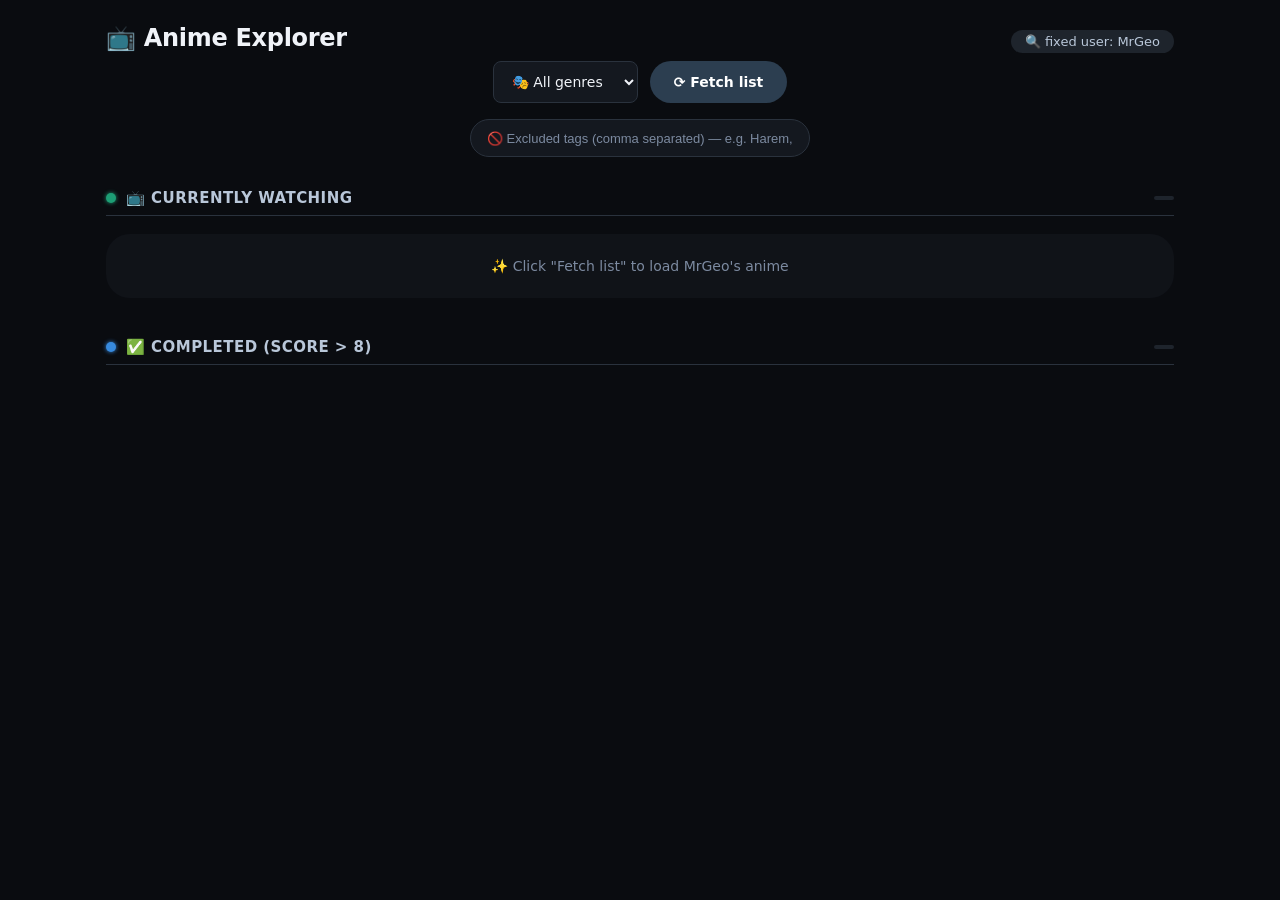
==== ani-recs/index.html @ ea2ded1f "multiple pages" ====
<!DOCTYPE html>
<html lang="en">
<head>
  <meta charset="UTF-8">
  <meta name="viewport" content="width=device-width, initial-scale=1.0, user-scalable=yes">
  <title>AniList Viewer · MrGeo</title>
  <link rel="stylesheet" href="style.css">
</head>
<body>
<div class="page">
  <div style="display: flex; justify-content: space-between; align-items: baseline; flex-wrap: wrap; margin-bottom: 0.5rem;">
    <h2 style="color: var(--color-text-primary); font-size: 1.5rem; font-weight: 600; letter-spacing: -0.3px;">📺 Anime Explorer</h2>
    <div class="user-hint">🔍 fixed user: MrGeo</div>
  </div>

  <div class="top-bar">
    <div class="inputs-row">
      <select class="genre-select" id="genre-select">
        <option value="">🎭 All genres</option>
        <option>Action</option><option>Adventure</option><option>Comedy</option>
        <option>Drama</option><option>Fantasy</option><option>Horror</option>
        <option>Mystery</option><option>Romance</option><option>Sci-Fi</option>
        <option>Slice of Life</option><option>Sports</option><option>Supernatural</option>
        <option>Thriller</option><option>Psychological</option><option>Mecha</option>
      </select>
      <button id="fetch-btn">⟳ Fetch list</button>
    </div>
    <div class="tags-row">
      <input type="text" id="tags-input" placeholder="🚫 Excluded tags (comma separated) — e.g. Harem, Gore, Ecchi" />
    </div>
  </div>

  <div class="section">
    <div class="section-header">
      <span class="dot dot-current"></span>
      <span class="section-title">📺 CURRENTLY WATCHING</span>
      <span class="count" id="current-count"></span>
    </div>
    <div class="anime-grid" id="current-list"><p class="empty">✨ Click "Fetch list" to load MrGeo's anime</p></div>
  </div>

  <div class="section">
    <div class="section-header">
      <span class="dot dot-completed"></span>
      <span class="section-title">✅ COMPLETED (score > 8)</span>
      <span class="count" id="completed-count"></span>
    </div>
    <div class="anime-grid" id="completed-list"></div>
  </div>
</div>

<script src="script.js"></script>
</body>
</html>
---- ani-recs/style.css ----
/* ------------------------------
   DARK MODE VARIABLES
-------------------------------- */
:root {
  --font-sans: system-ui, -apple-system, 'Segoe UI', Roboto, 'Helvetica Neue', sans-serif;
  --color-bg-page: #0a0c10;
  --color-bg-primary: #14181f;
  --color-bg-secondary: #1e242c;
  --color-bg-success: #0f2e24;
  --color-text-primary: #f0f3f8;
  --color-text-secondary: #b9c7d9;
  --color-text-tertiary: #7c8aa0;
  --color-text-success: #6fcf97;
  --color-text-danger: #f29b9b;
  --color-border-secondary: #2a323d;
  --color-border-tertiary: #2a323d;
  --border-radius-md: 8px;
  --border-radius-lg: 14px;
  --color-tag-bg: #1f3a4b;
  --color-tag-text: #b9e2ff;
}

* {
  box-sizing: border-box;
  margin: 0;
  padding: 0;
}

body {
  background-color: var(--color-bg-page);
  font-family: var(--font-sans);
}

.page {
  padding: 1.5rem 1rem;
  max-width: 1100px;
  margin: 0 auto;
}

/* top bar + compact row */
.top-bar {
  display: flex;
  flex-direction: column;
  align-items: center;
  gap: 16px;
  margin-bottom: 2rem;
}

.inputs-row {
  display: flex;
  gap: 12px;
  flex-wrap: wrap;
  justify-content: center;
  align-items: center;
  width: 100%;
}

.inputs-row input,
.inputs-row select,
.inputs-row button {
  font-family: var(--font-sans);
}

.genre-select {
  height: 42px;
  border-radius: var(--border-radius-md);
  border: 1px solid var(--color-border-secondary);
  background: var(--color-bg-primary);
  color: var(--color-text-primary);
  padding: 0 14px;
  font-size: 14px;
  font-weight: 500;
  cursor: pointer;
  transition: all 0.2s ease;
}

.genre-select:focus {
  outline: none;
  border-color: #5f7f9e;
  box-shadow: 0 0 0 2px rgba(95, 127, 158, 0.3);
}

#tags-input {
  width: 340px;
  background: var(--color-bg-primary);
  border: 1px solid var(--color-border-secondary);
  border-radius: 40px;
  padding: 10px 16px;
  font-size: 14px;
  color: var(--color-text-primary);
  transition: 0.2s;
}

#tags-input:focus {
  outline: none;
  border-color: #5f7f9e;
  background: #1a212a;
}

#tags-input::placeholder {
  color: var(--color-text-tertiary);
  font-size: 13px;
}

button {
  background: #2c3e50;
  border: none;
  border-radius: 40px;
  padding: 8px 24px;
  font-weight: 600;
  font-size: 14px;
  color: white;
  cursor: pointer;
  transition: background 0.2s, transform 0.05s;
  height: 42px;
  font-family: var(--font-sans);
}

button:hover {
  background: #3e5a6f;
}

button:active {
  transform: scale(0.97);
}

button:disabled {
  opacity: 0.6;
  cursor: not-allowed;
}

.tags-row {
  display: flex;
  gap: 8px;
  flex-wrap: wrap;
  justify-content: center;
  width: 100%;
}

/* sections */
.section {
  margin-bottom: 2.5rem;
}

.section-header {
  display: flex;
  align-items: center;
  gap: 10px;
  margin-bottom: 18px;
  padding-bottom: 8px;
  border-bottom: 1px solid var(--color-border-tertiary);
}

.section-title {
  font-size: 15px;
  font-weight: 600;
  color: var(--color-text-secondary);
  letter-spacing: 0.03em;
  text-transform: uppercase;
}

.dot {
  width: 10px;
  height: 10px;
  border-radius: 50%;
  flex-shrink: 0;
}

.dot-current {
  background: #1D9E75;
  box-shadow: 0 0 4px #1d9e75;
}

.dot-completed {
  background: #378ADD;
  box-shadow: 0 0 4px #378add;
}

.count {
  font-size: 12px;
  color: var(--color-text-tertiary);
  margin-left: auto;
  font-weight: 500;
  background: var(--color-bg-secondary);
  padding: 2px 10px;
  border-radius: 20px;
}

/* GRID: 2 columns exactly (responsive but min width) */
.anime-grid {
  display: grid;
  grid-template-columns: repeat(2, 1fr);
  gap: 16px;
}

/* card styles */
.card {
  background: var(--color-bg-primary);
  border: 1px solid var(--color-border-tertiary);
  border-radius: var(--border-radius-lg);
  padding: 1rem 1.2rem;
  display: flex;
  flex-direction: column;
  gap: 10px;
  transition: transform 0.1s ease, box-shadow 0.2s;
  cursor: pointer;
}

.card:hover {
  background: #1a212c;
  border-color: #4f6b8a;
  box-shadow: 0 6px 14px rgba(0, 0, 0, 0.4);
  transform: translateY(-2px);
}

.card-title {
  font-size: 16px;
  font-weight: 600;
  color: var(--color-text-primary);
  line-height: 1.3;
  letter-spacing: -0.2px;
}

.score-badge {
  font-size: 13px;
  font-weight: 600;
  padding: 4px 12px;
  border-radius: 40px;
  background: #0f2e24;
  color: #6fcf97;
  align-self: flex-start;
  border: 0.5px solid #2f6b4a;
}

.pills {
  display: flex;
  flex-wrap: wrap;
  gap: 6px;
  margin-top: 2px;
}

.genre-pill {
  font-size: 11px;
  padding: 4px 10px;
  border-radius: 40px;
  background: var(--color-bg-secondary);
  color: #cbd5e6;
  border: 0.5px solid var(--color-border-tertiary);
  font-weight: 500;
}

/* top tags: only 3 tags max, styled specially */
.tag-pill {
  font-size: 11px;
  padding: 4px 10px;
  border-radius: 40px;
  background: var(--color-tag-bg);
  color: var(--color-tag-text);
  border: 0.5px solid #346a8c;
  font-weight: 500;
}

.empty, .error, .loading {
  color: var(--color-text-tertiary);
  font-size: 14px;
  padding: 1.5rem 0;
  text-align: center;
  grid-column: 1 / -1;
  background: rgba(20, 24, 31, 0.6);
  border-radius: 24px;
}

.error {
  color: var(--color-text-danger);
}

.loading {
  color: #9ab3d0;
}

/* user badge / username hint */
.user-hint {
  font-size: 13px;
  background: var(--color-bg-secondary);
  display: inline-block;
  padding: 4px 14px;
  border-radius: 40px;
  color: var(--color-text-secondary);
  margin-top: 4px;
}

/* small screens: still 2 columns, but if too narrow use 1fr? but we keep 2 until 560px */
@media (max-width: 620px) {
  .anime-grid {
    grid-template-columns: 1fr;
    gap: 14px;
  }
  .tags-row input {
    width: 100%;
  }
  .inputs-row {
    flex-direction: column;
    width: 100%;
  }
  .inputs-row input, .inputs-row select, .inputs-row button {
    width: 100%;
  }
}
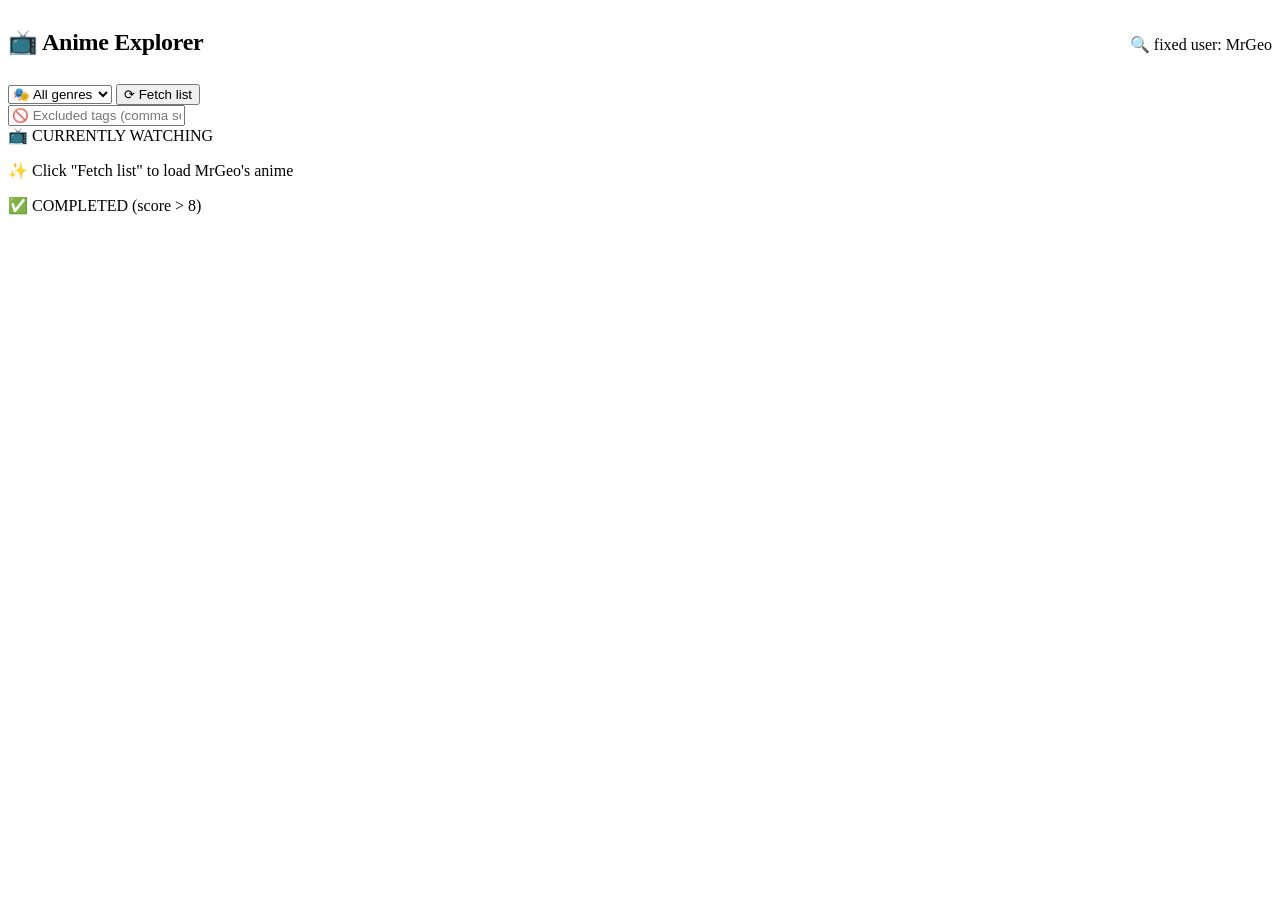
==== commit 8137c231: "fixed style and script references" ====
--- a/ani-recs/index.html
+++ b/ani-recs/index.html
@@ -4,7 +4,7 @@
   <meta charset="UTF-8">
   <meta name="viewport" content="width=device-width, initial-scale=1.0, user-scalable=yes">
   <title>AniList Viewer · MrGeo</title>
-  <link rel="stylesheet" href="style.css">
+  <link rel="stylesheet" href="ani-recs/style.css">
 </head>
 <body>
 <div class="page">
@@ -49,6 +49,6 @@
   </div>
 </div>
 
-<script src="script.js"></script>
+<script src="ani-recs/script.js"></script>
 </body>
 </html>
